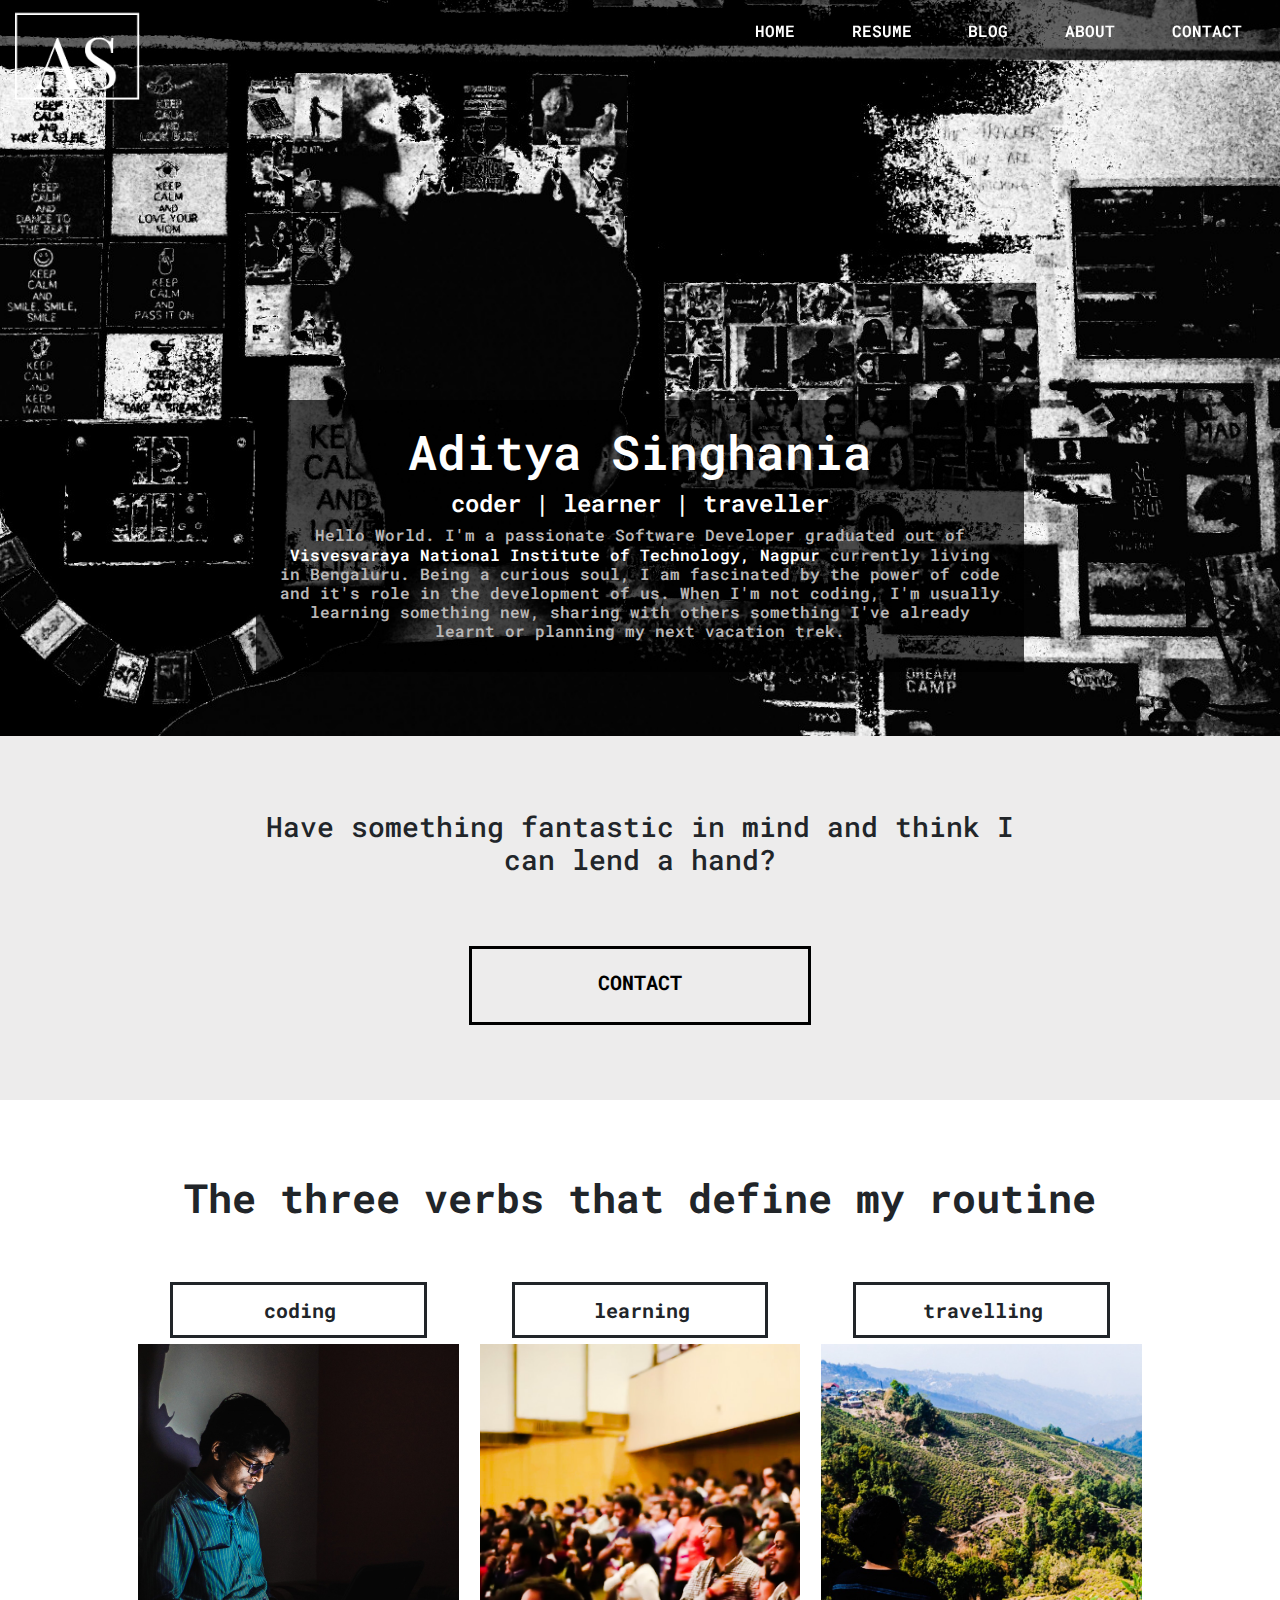
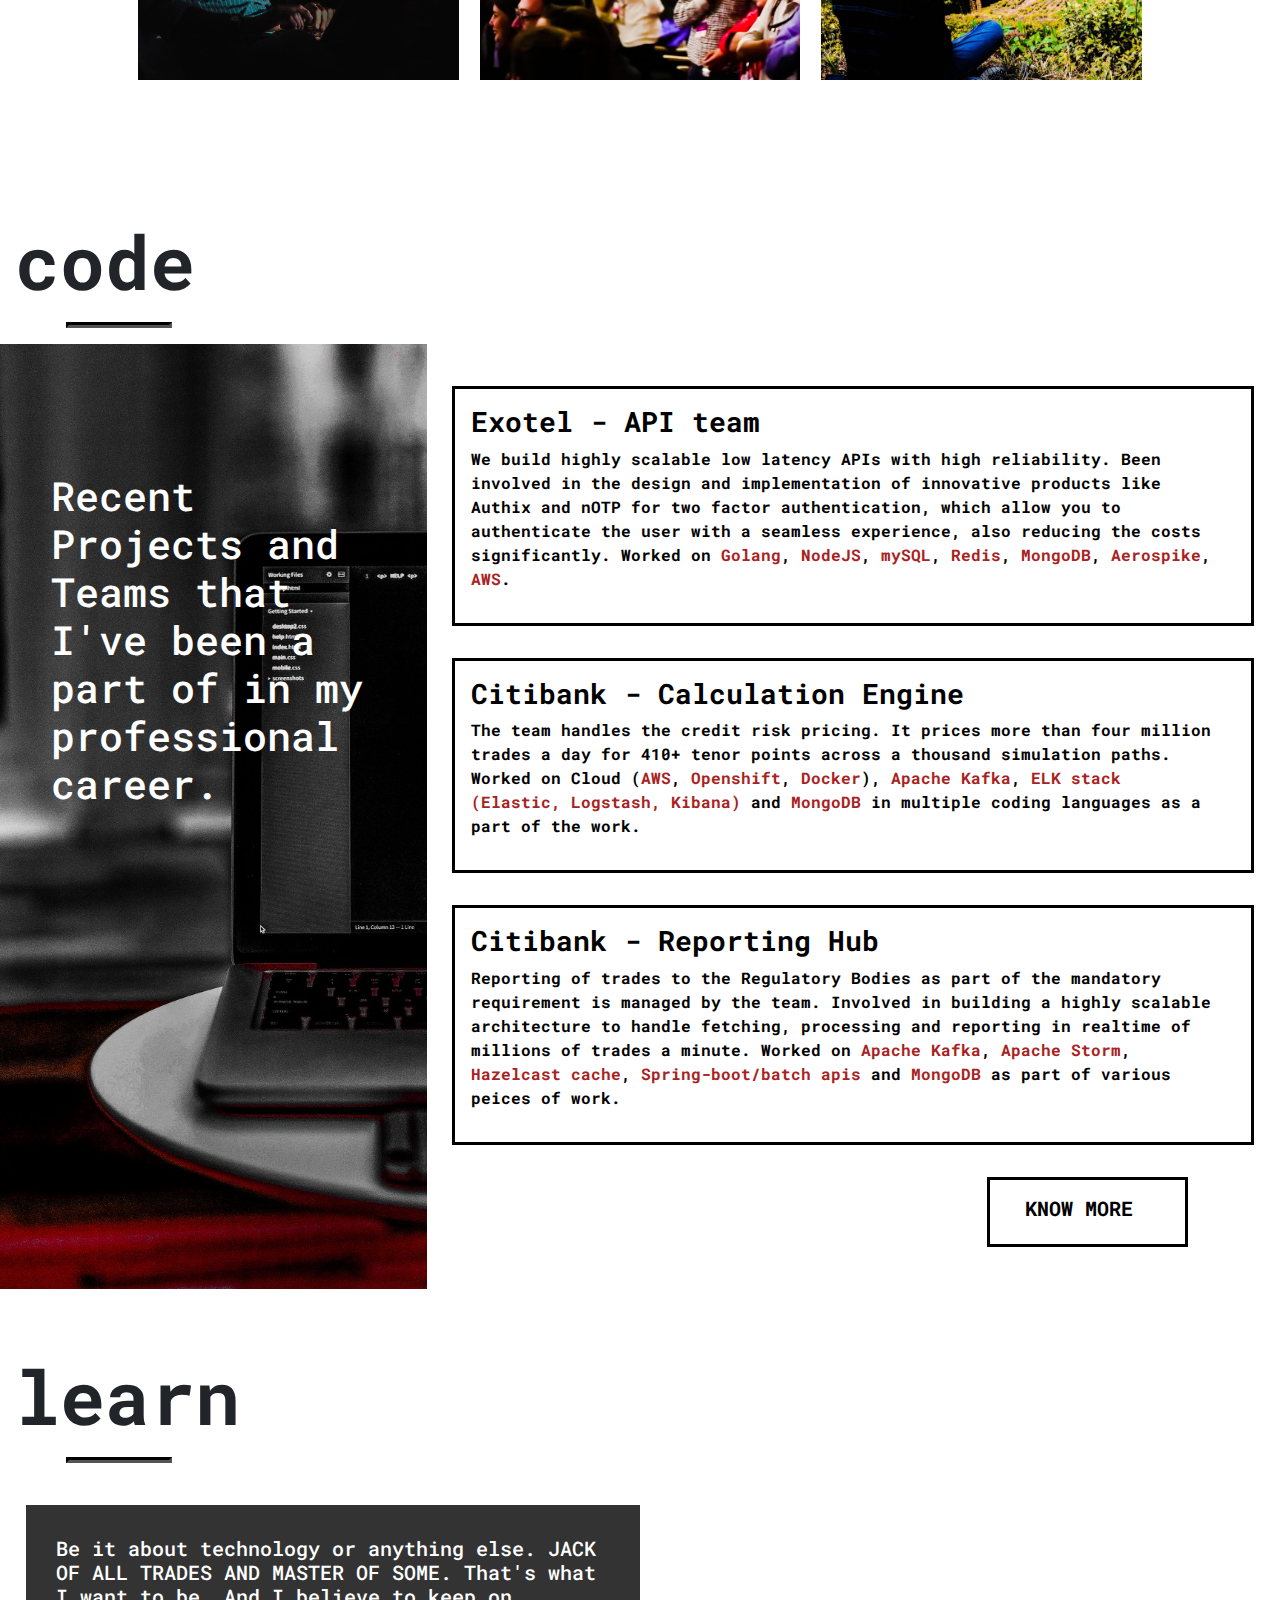
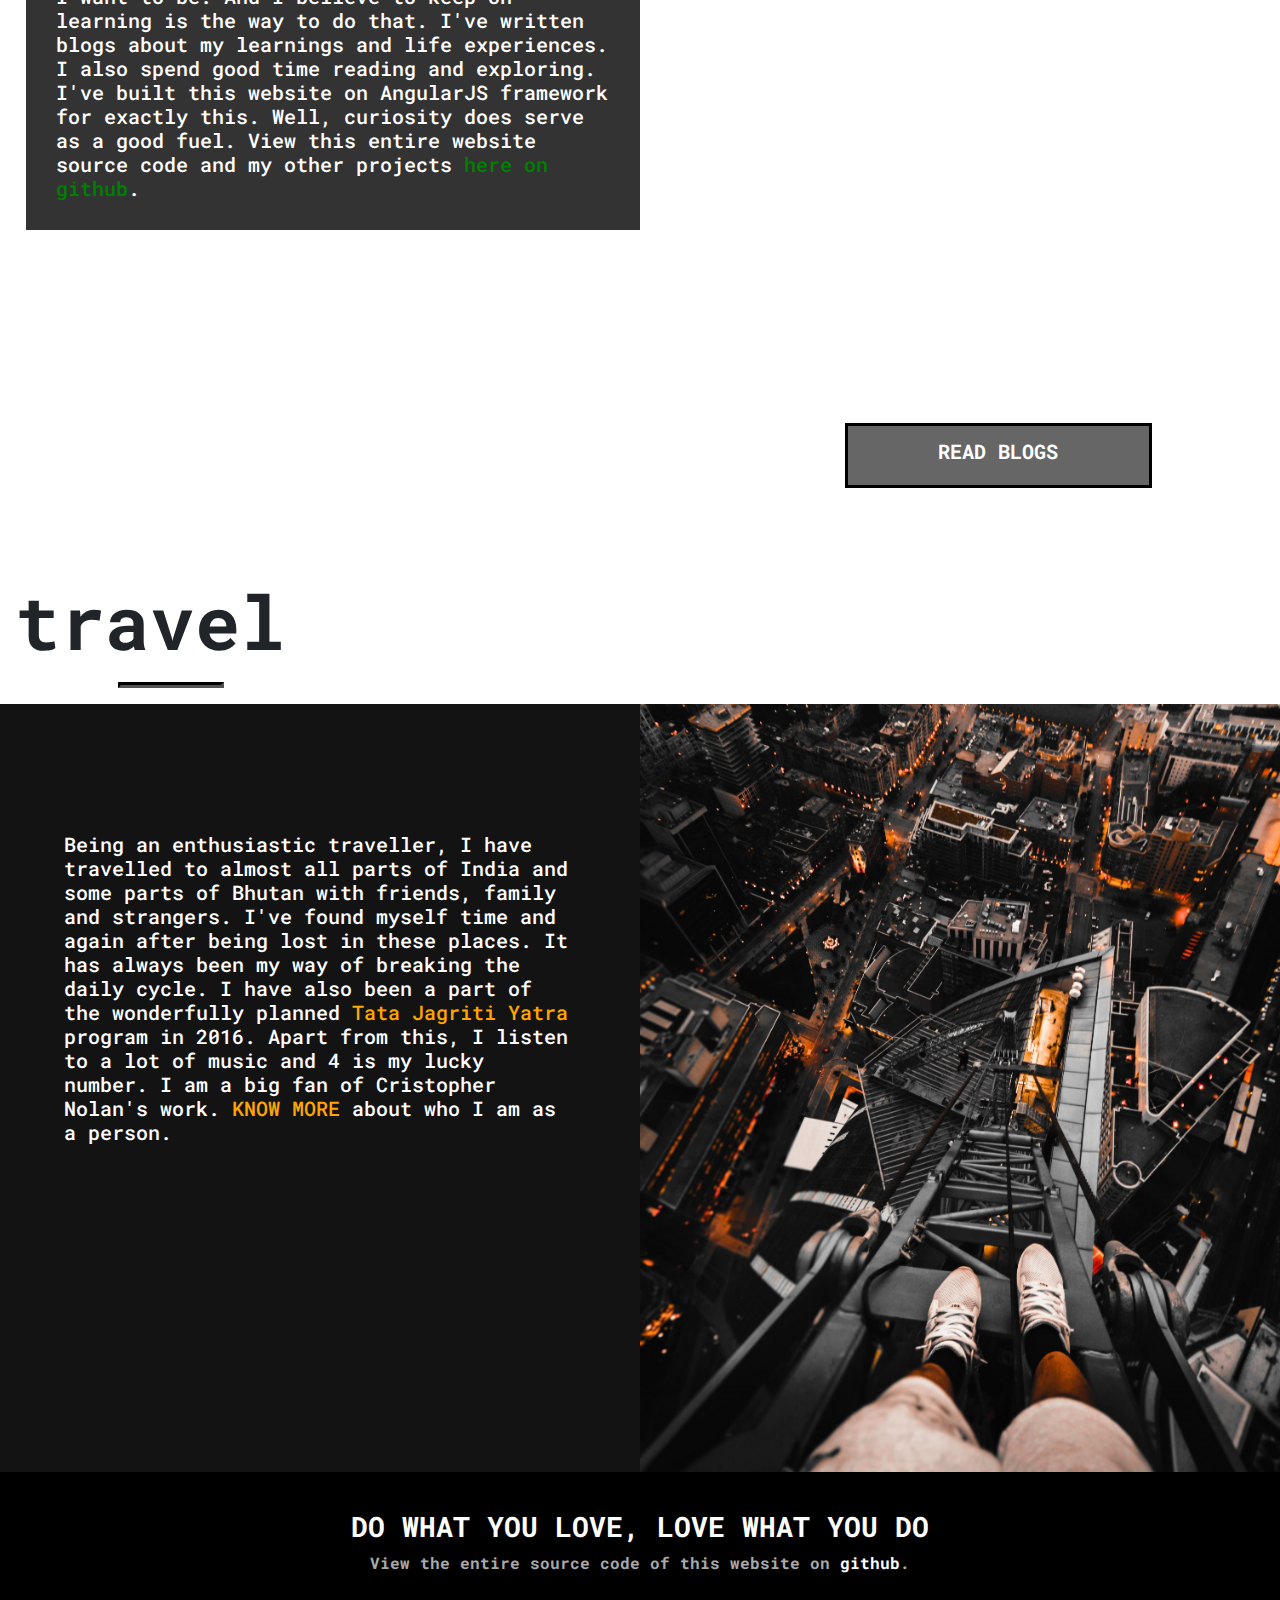
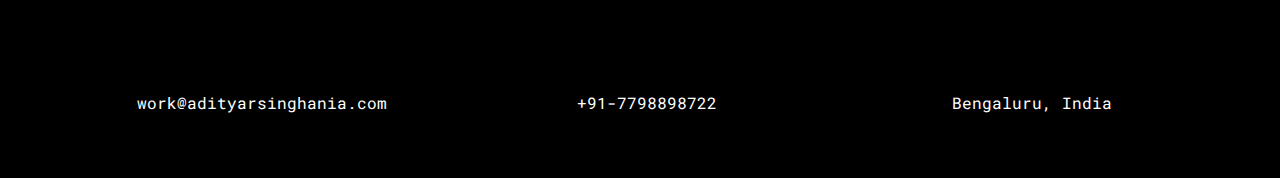
==== index.html @ 37e4a7ba "[website] edit: change base-href of website" ====
<!doctype html>
<html lang="en">

<head>
    <!-- Global site tag (gtag.js) - Google Analytics -->
    <script async src="https://www.googletagmanager.com/gtag/js?id=UA-128078547-1"></script>
    <script>
        window.dataLayer = window.dataLayer || [];

        function gtag() {
            dataLayer.push(arguments);
        }
        gtag('js', new Date());

        gtag('config', 'UA-128078547-1');
    </script>

    <meta charset="utf-8">
    <title>Aditya Singhania</title>
    <base href="/">
    <!--Setting up bar-->
    <link rel="icon" type="image/x-icon" href="assets/img/favicon.png">
    <title>AS - Developer</title>

    <!--meta tags for bootstrap-->
    <meta name="google-site-verification" content="QEwc4dP7Z9M4DkNa_YdnDAEjbkZ--C0EfdFJWgWgsRQ" />
    <meta name="viewport" content="width=device-width, initial-scale=1, shrink-to-fit=no">

    <!--Imports required for google fonts and fontawesome icons-->
    <link href="https://fonts.googleapis.com/css?family=Roboto+Mono|Special+Elite" rel="stylesheet">
    <link rel="stylesheet" href="https://use.fontawesome.com/releases/v5.3.1/css/all.css" integrity="sha384-mzrmE5qonljUremFsqc01SB46JvROS7bZs3IO2EmfFsd15uHvIt+Y8vEf7N7fWAU" crossorigin="anonymous">
<link rel="stylesheet" href="styles.8294b84847c5c6aac15a.css"></head>

<body>
    <app-root></app-root>

    <!--Google maps-->
    <!--<script async defer src="https://maps.googleapis.com/maps/api/js?key=YOUR_API_KEY&callback=initMap"></script>-->

    <script src="https://code.jquery.com/jquery-3.2.1.slim.min.js"></script>
    <script src="https://cdnjs.cloudflare.com/ajax/libs/popper.js/1.12.9/umd/popper.min.js"></script>
    <script src="https://maxcdn.bootstrapcdn.com/bootstrap/4.0.0/js/bootstrap.min.js"></script>

<script type="text/javascript" src="runtime.06daa30a2963fa413676.js"></script><script type="text/javascript" src="polyfills.38cfeb63b91a963d9fbf.js"></script><script type="text/javascript" src="main.be46e7514c92d44ed4ae.js"></script></body>

</html>
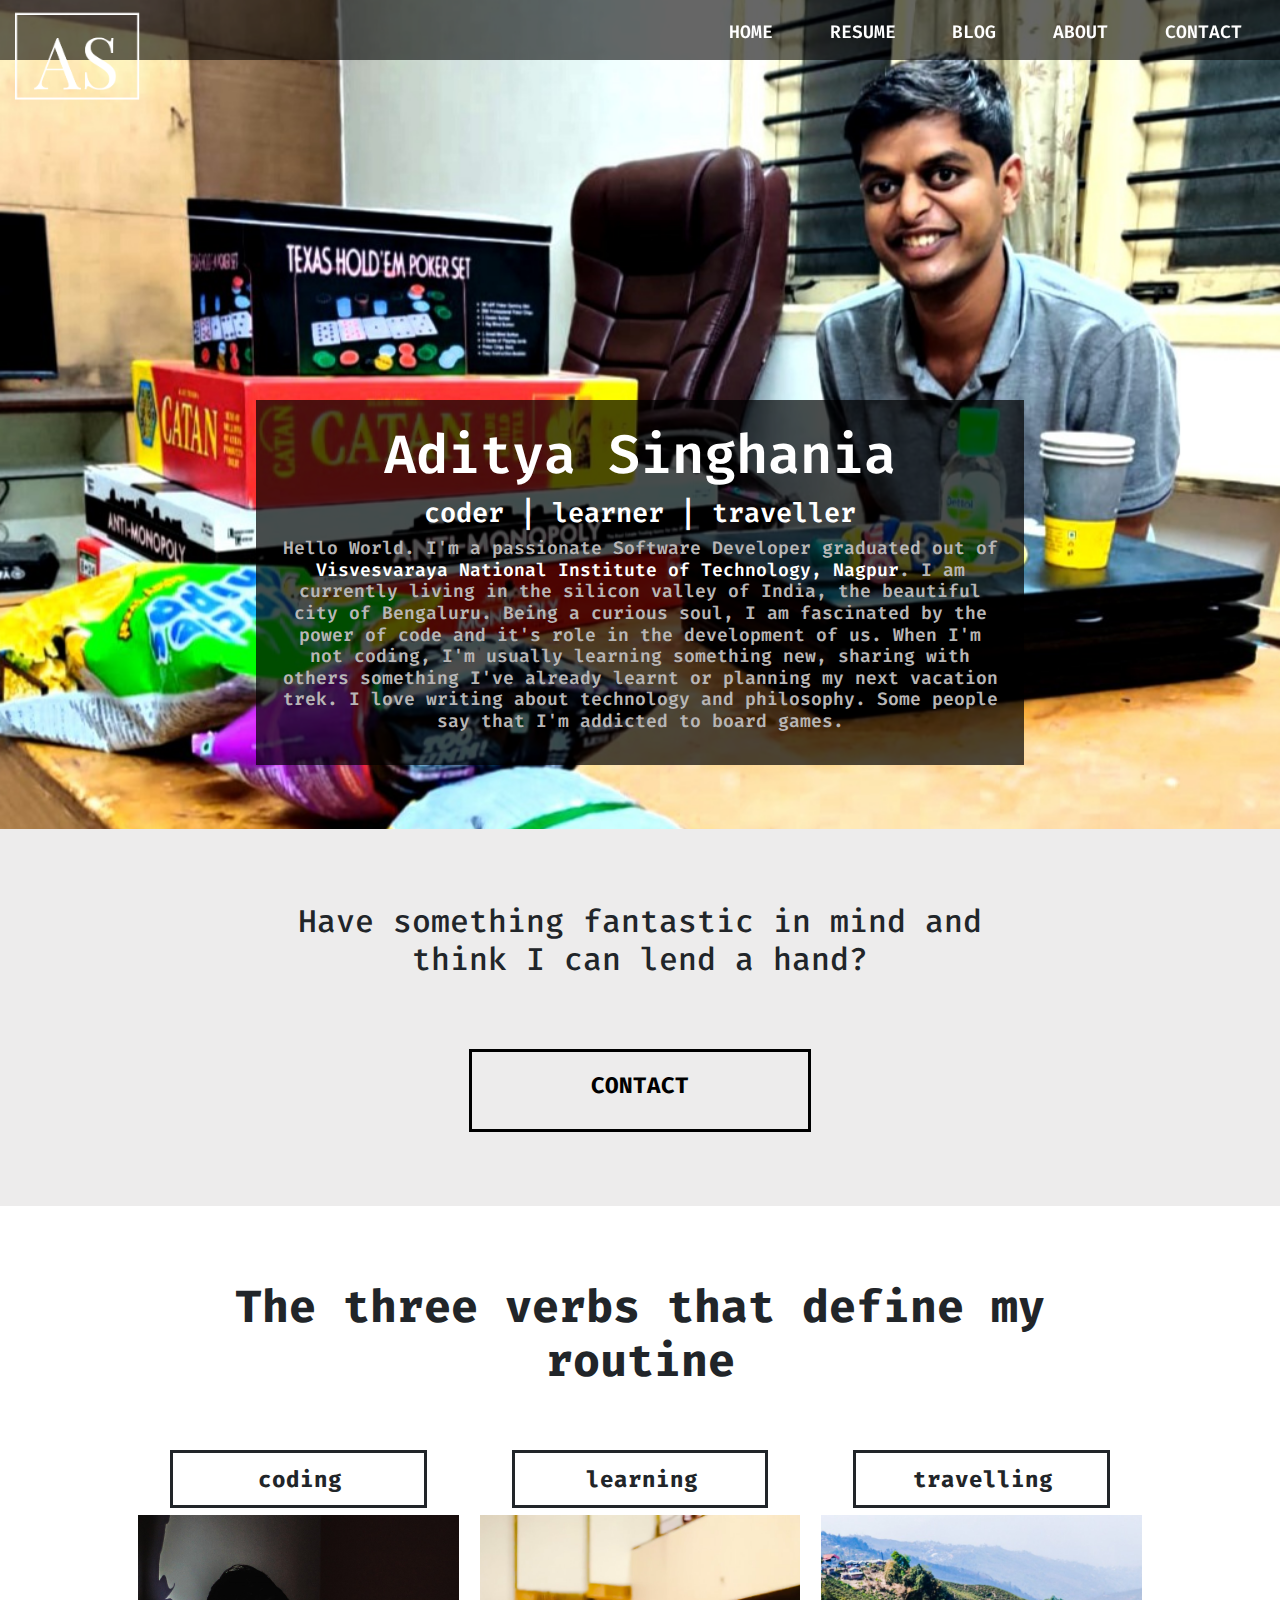
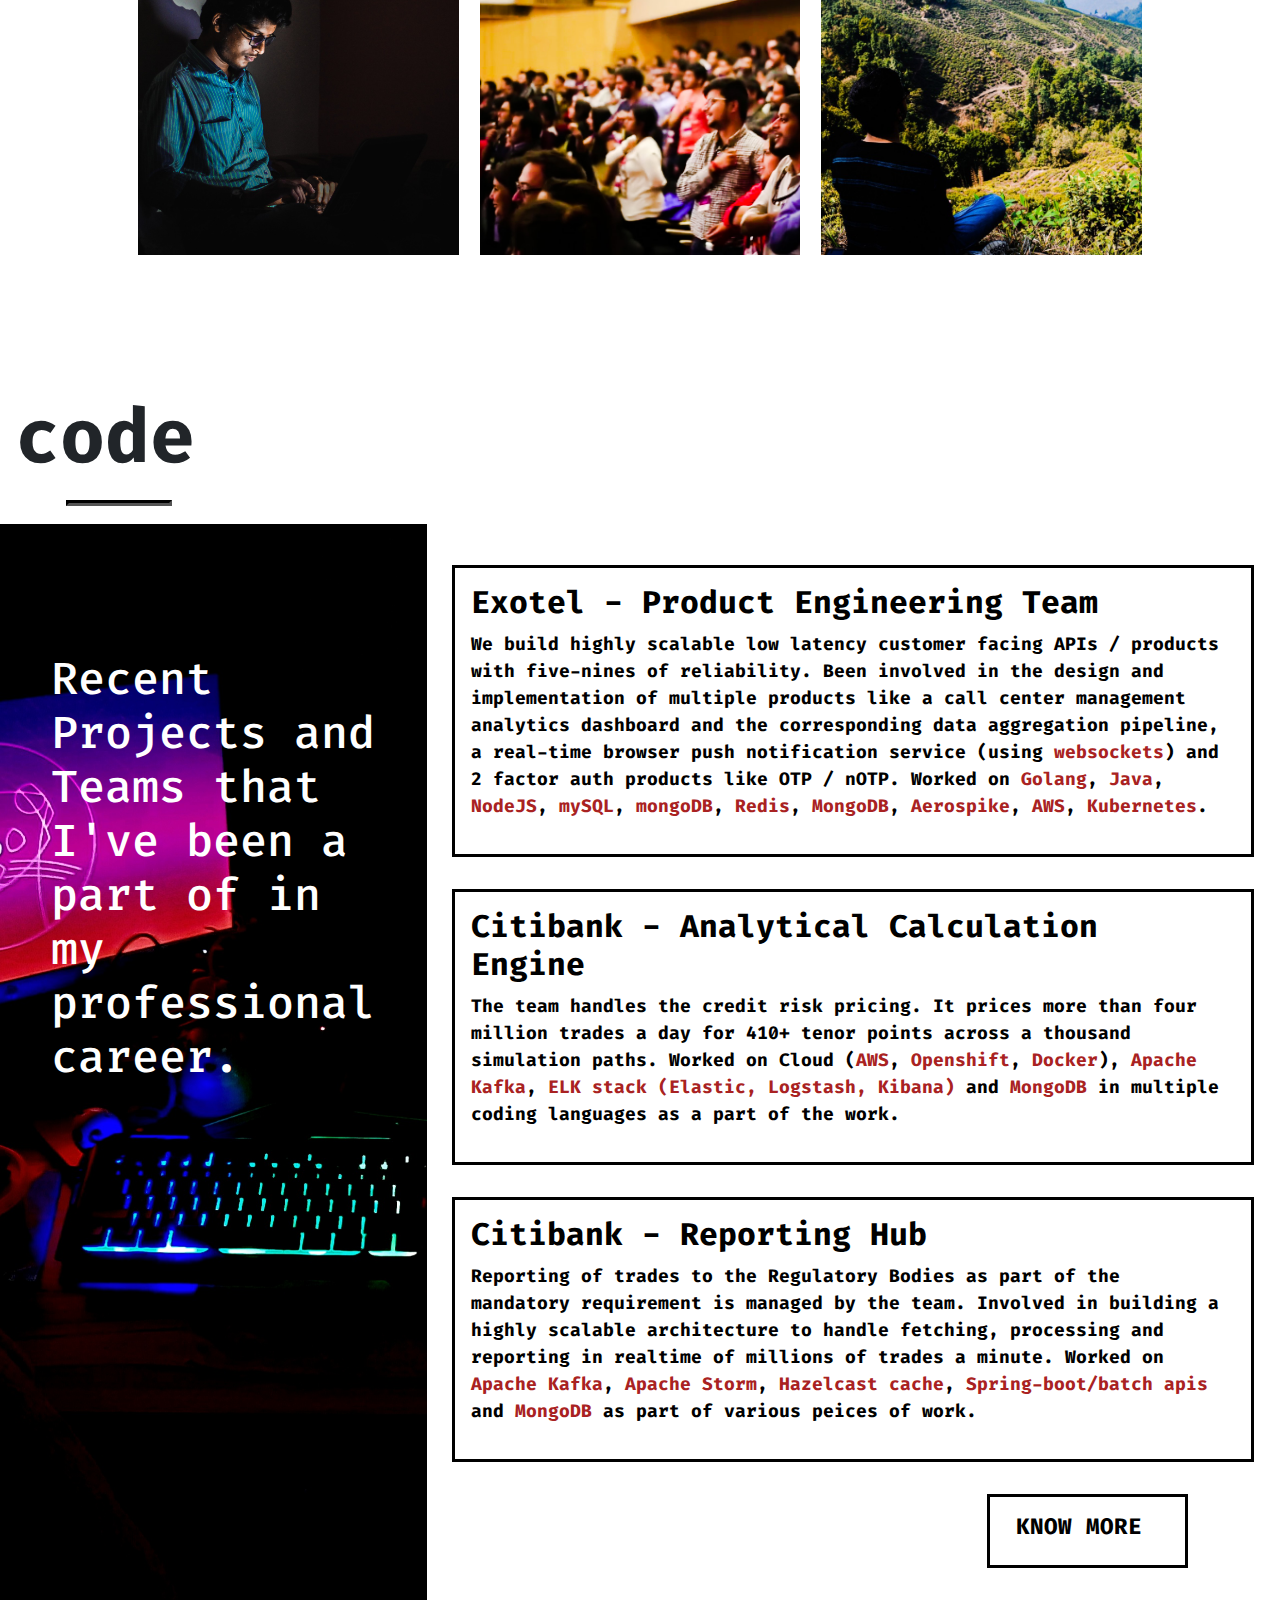
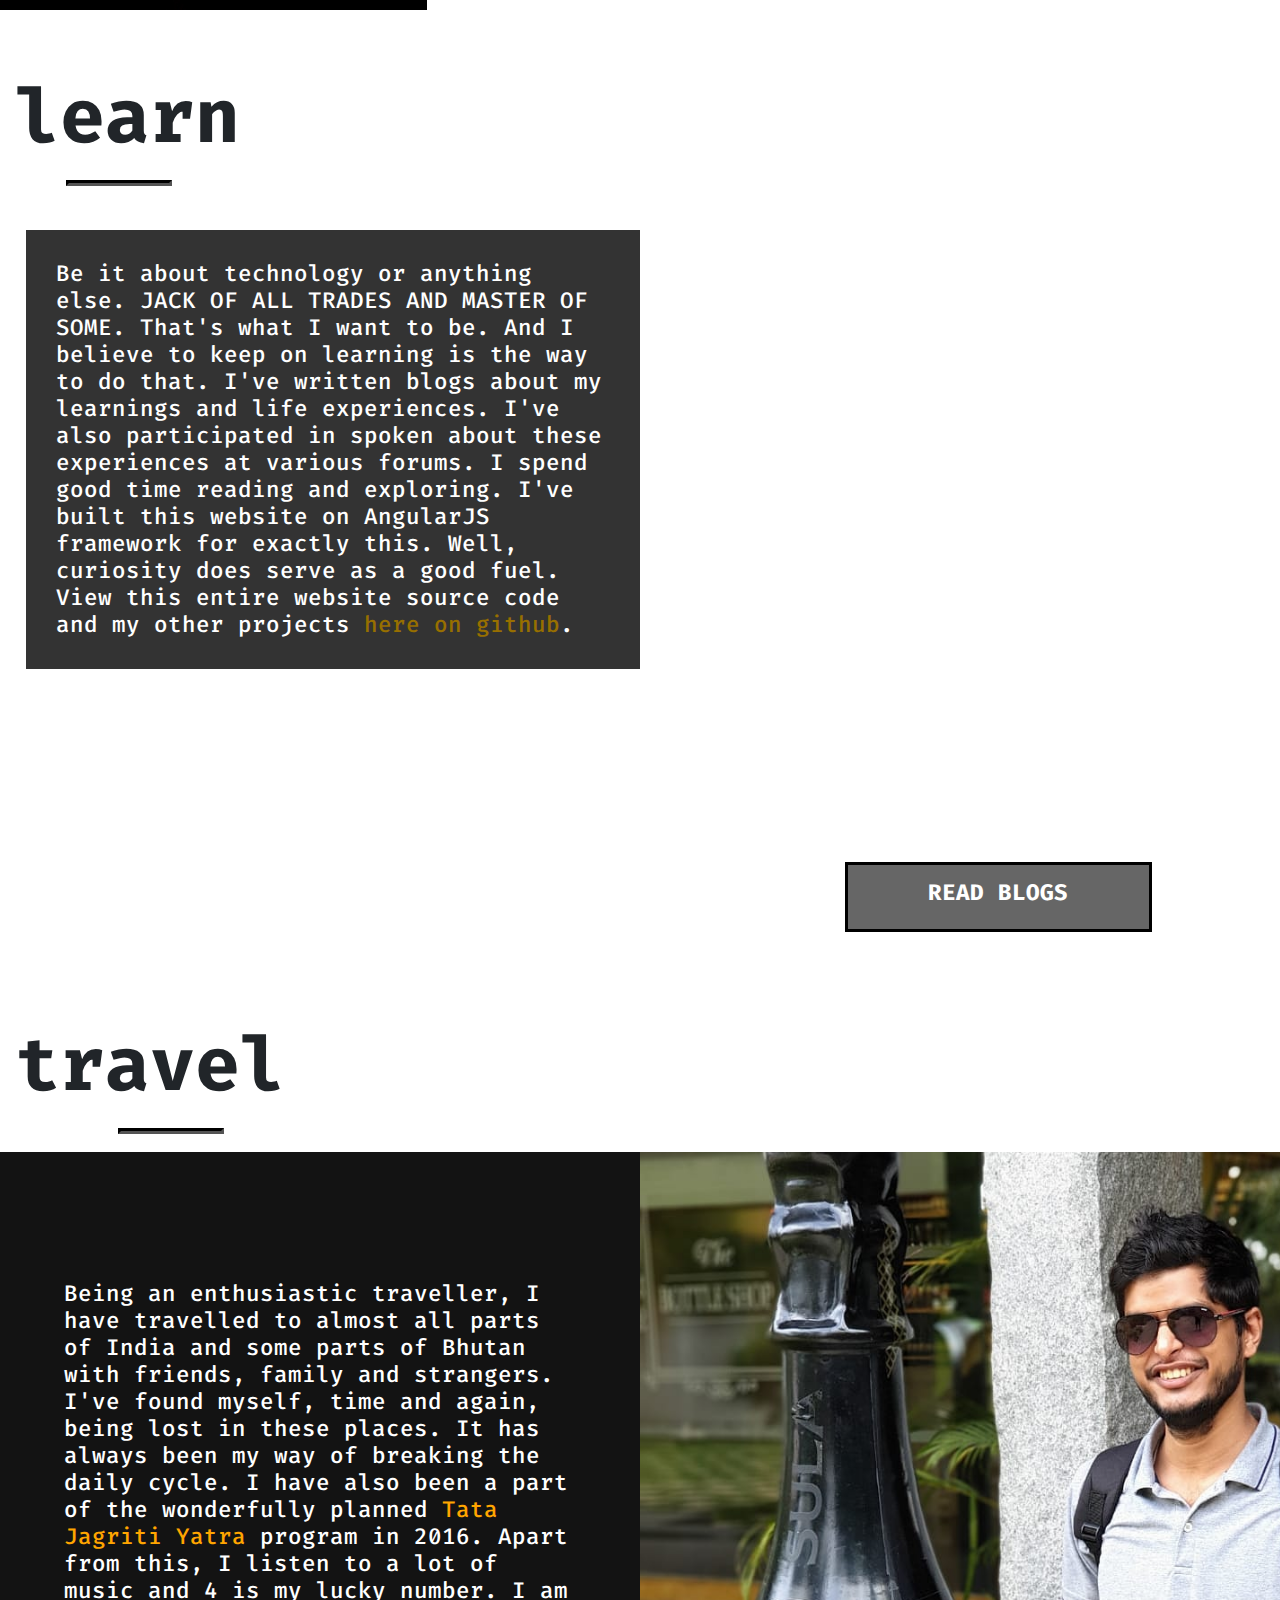
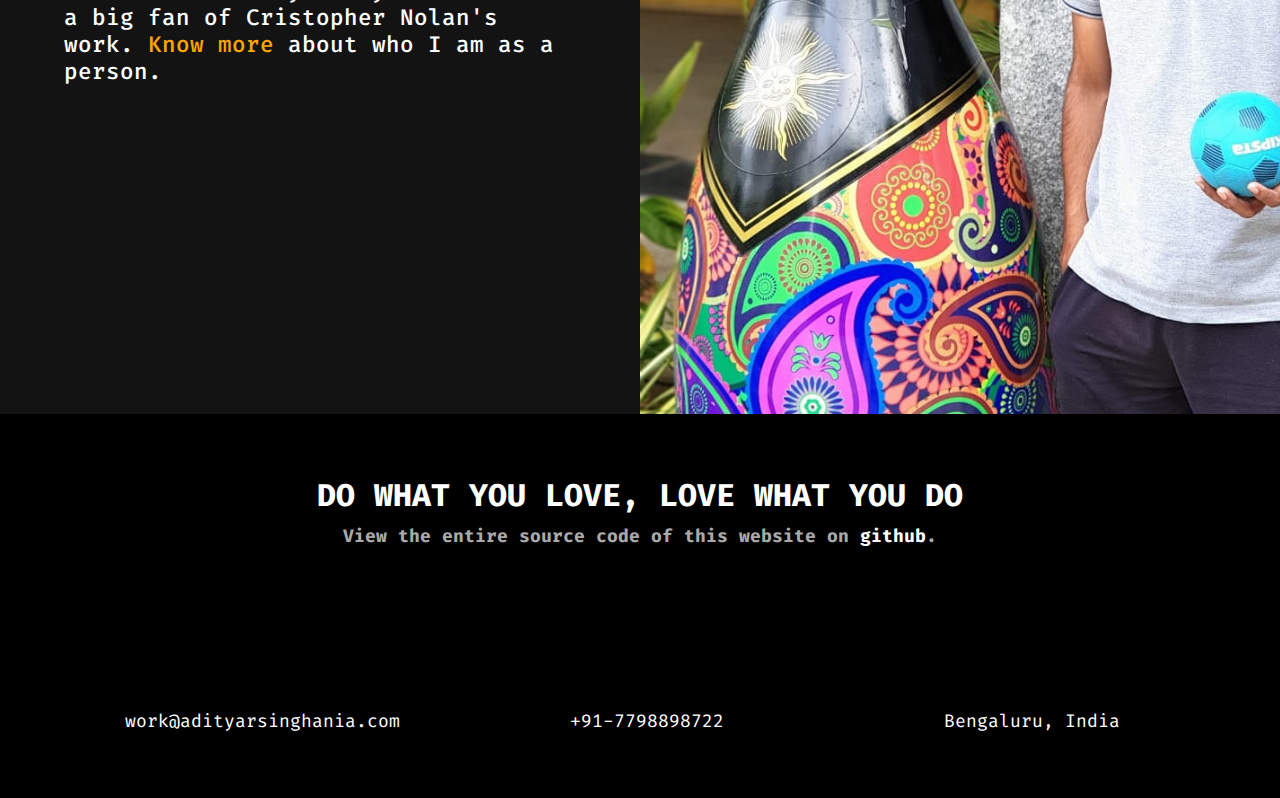
==== commit d5260745: "[feature/resume] edit : updated the theme" ====
--- a/index.html
+++ b/index.html
@@ -18,6 +18,7 @@
     <meta charset="utf-8">
     <title>Aditya Singhania</title>
     <base href="/">
+
     <!--Setting up bar-->
     <link rel="icon" type="image/x-icon" href="assets/img/favicon.png">
     <title>AS - Developer</title>
@@ -27,9 +28,10 @@
     <meta name="viewport" content="width=device-width, initial-scale=1, shrink-to-fit=no">
 
     <!--Imports required for google fonts and fontawesome icons-->
-    <link href="https://fonts.googleapis.com/css?family=Roboto+Mono|Special+Elite" rel="stylesheet">
+    <!--<link href="https://fonts.googleapis.com/css?family=Fira+Code|Roboto+Mono|Special+Elite" rel="stylesheet">-->
+    <link href="https://fonts.googleapis.com/css2?family=Fira+Code:wght@500&display=swap" rel="stylesheet">
     <link rel="stylesheet" href="https://use.fontawesome.com/releases/v5.3.1/css/all.css" integrity="sha384-mzrmE5qonljUremFsqc01SB46JvROS7bZs3IO2EmfFsd15uHvIt+Y8vEf7N7fWAU" crossorigin="anonymous">
-<link rel="stylesheet" href="styles.8294b84847c5c6aac15a.css"></head>
+<link rel="stylesheet" href="styles.7d86e76aa4e8e759973c.css"></head>
 
 <body>
     <app-root></app-root>
@@ -41,6 +43,6 @@
     <script src="https://cdnjs.cloudflare.com/ajax/libs/popper.js/1.12.9/umd/popper.min.js"></script>
     <script src="https://maxcdn.bootstrapcdn.com/bootstrap/4.0.0/js/bootstrap.min.js"></script>
 
-<script type="text/javascript" src="runtime.06daa30a2963fa413676.js"></script><script type="text/javascript" src="polyfills.38cfeb63b91a963d9fbf.js"></script><script type="text/javascript" src="main.be46e7514c92d44ed4ae.js"></script></body>
+<script type="text/javascript" src="runtime.06daa30a2963fa413676.js"></script><script type="text/javascript" src="polyfills.f6ae3e8b63939c618130.js"></script><script type="text/javascript" src="main.52f86320b6823f289d46.js"></script></body>
 
 </html>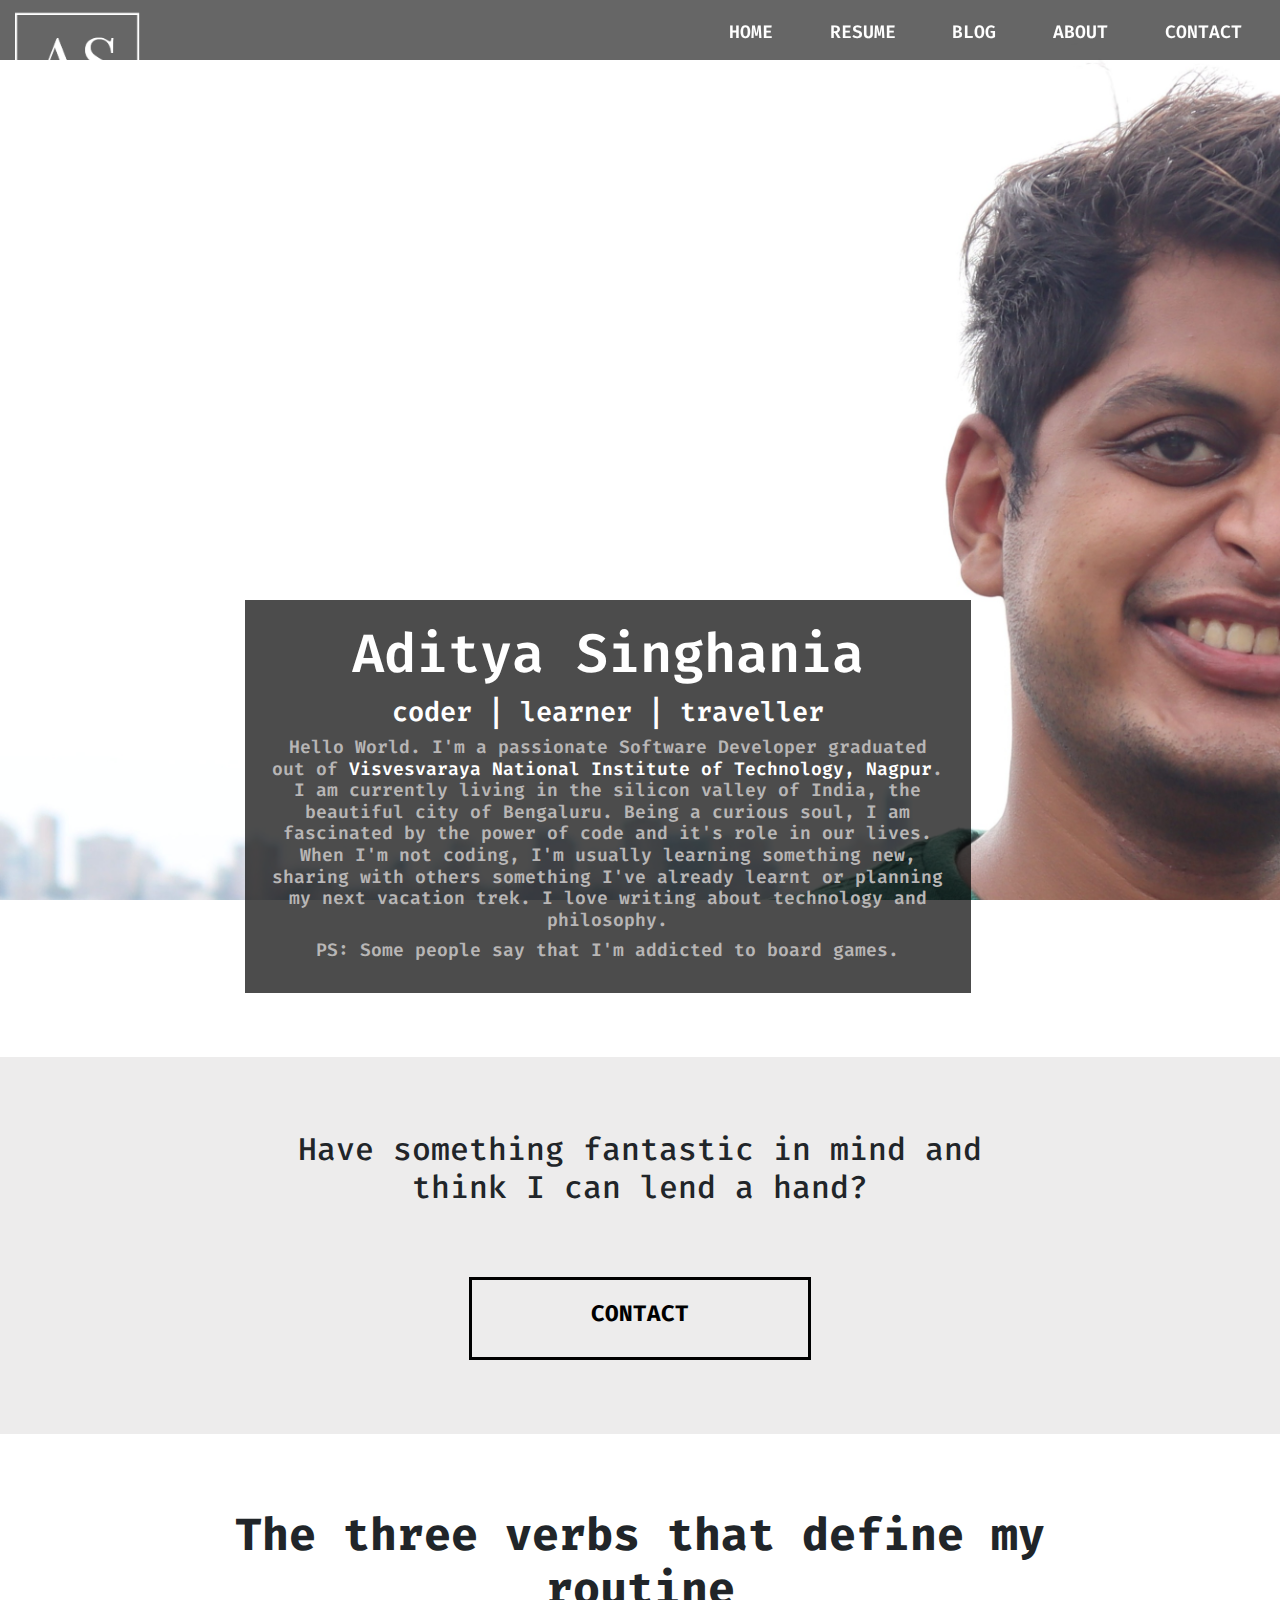
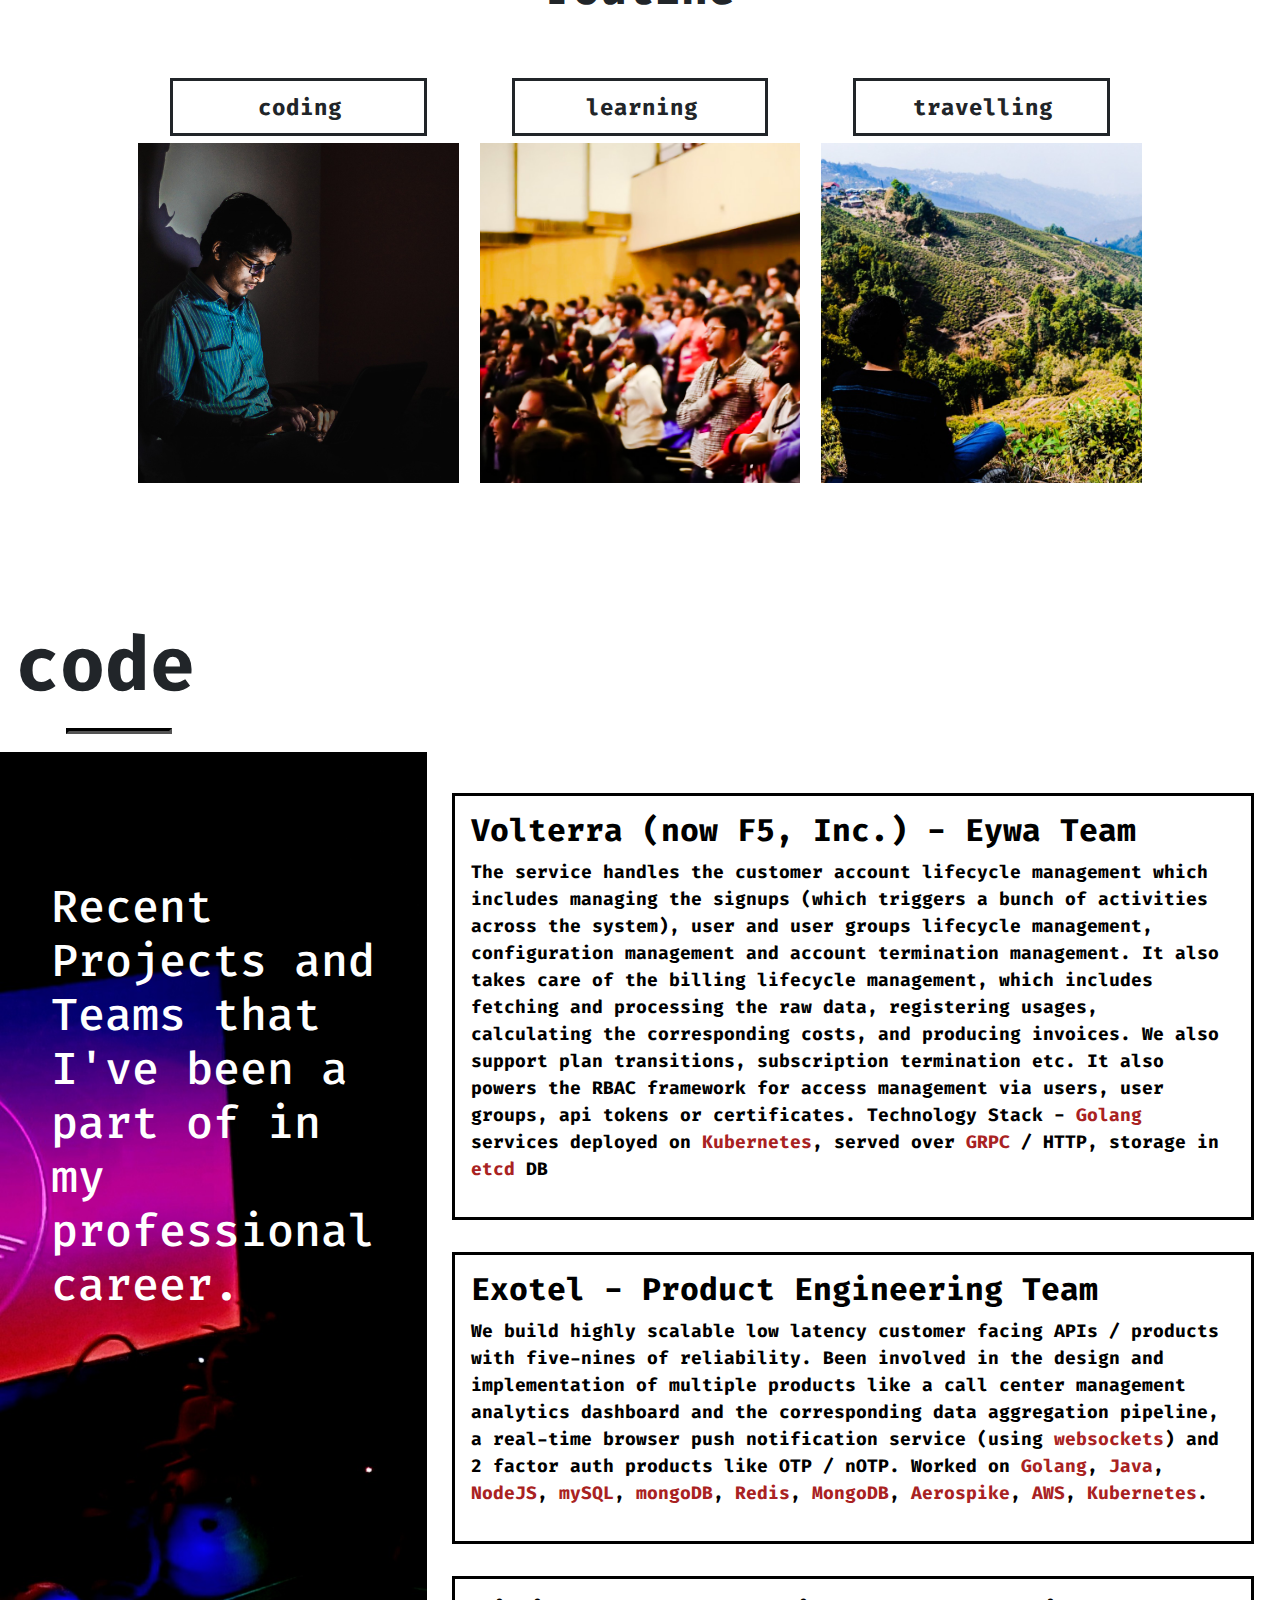
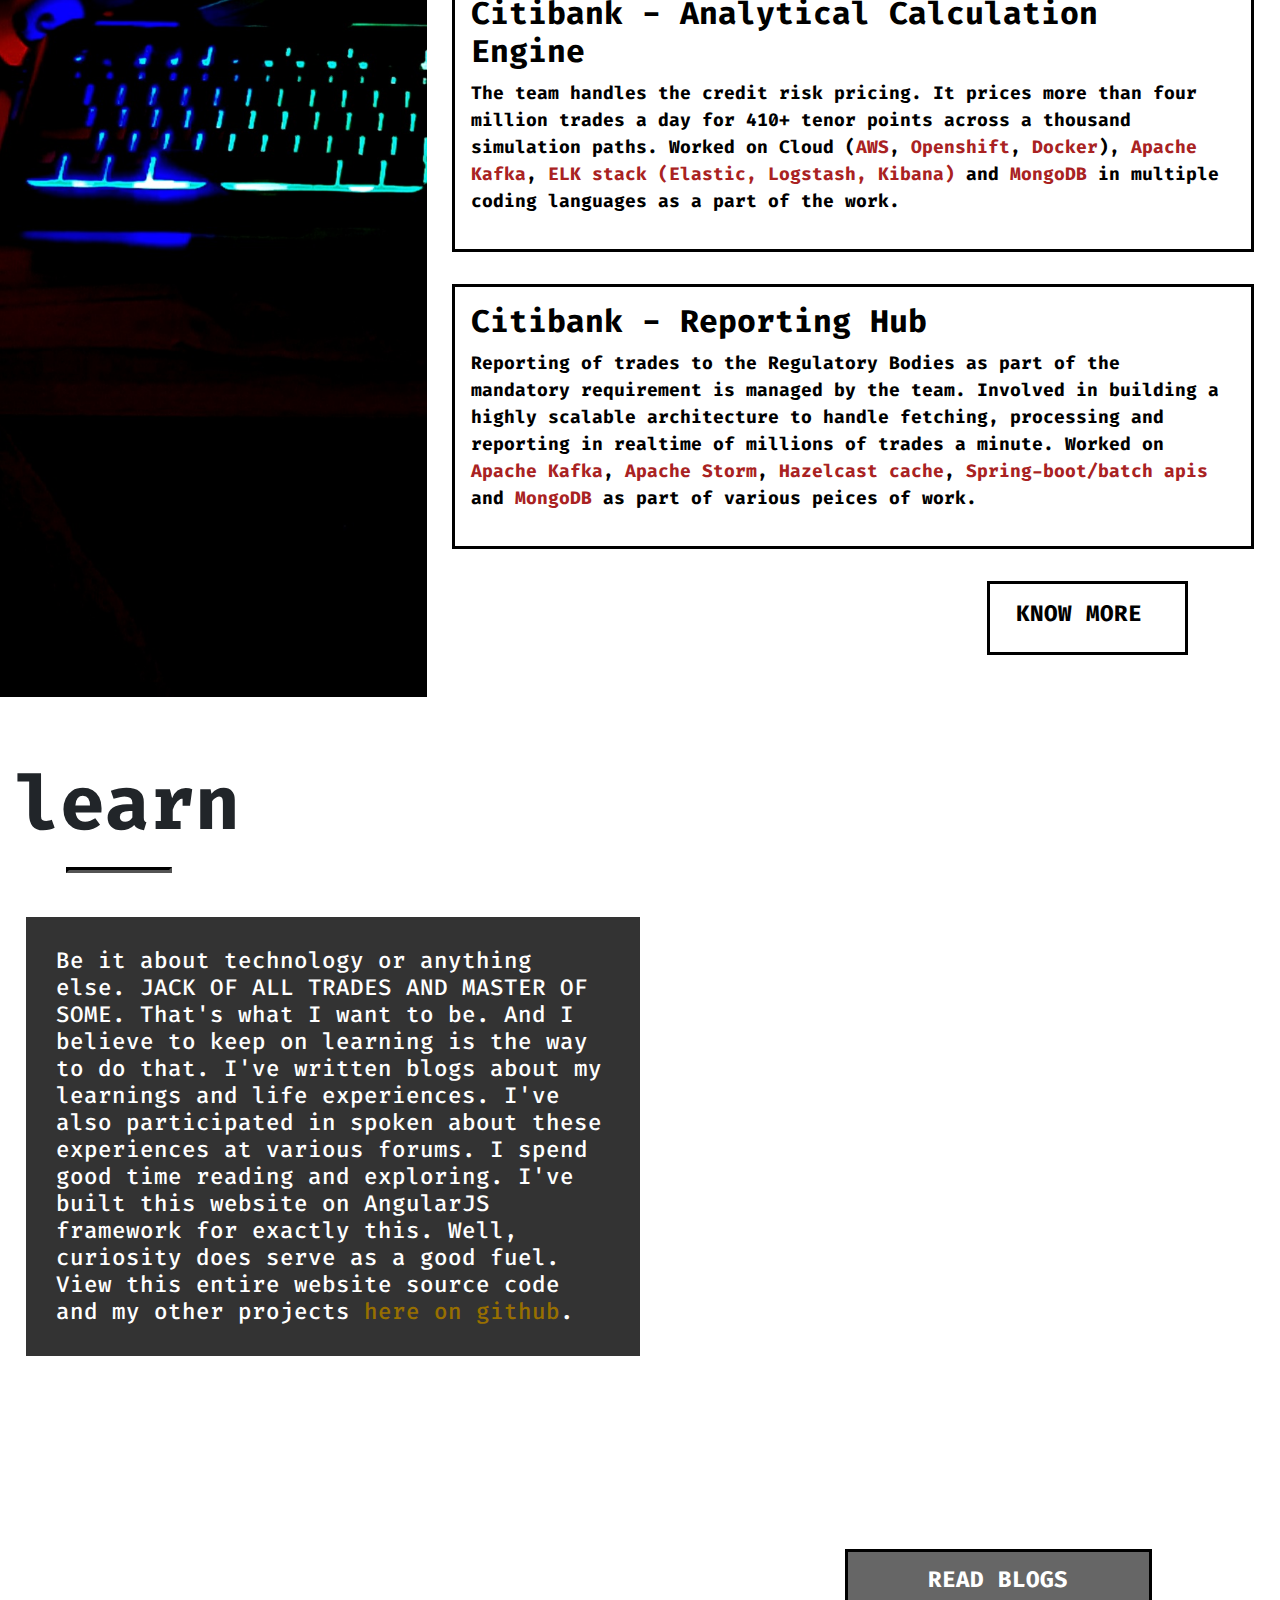
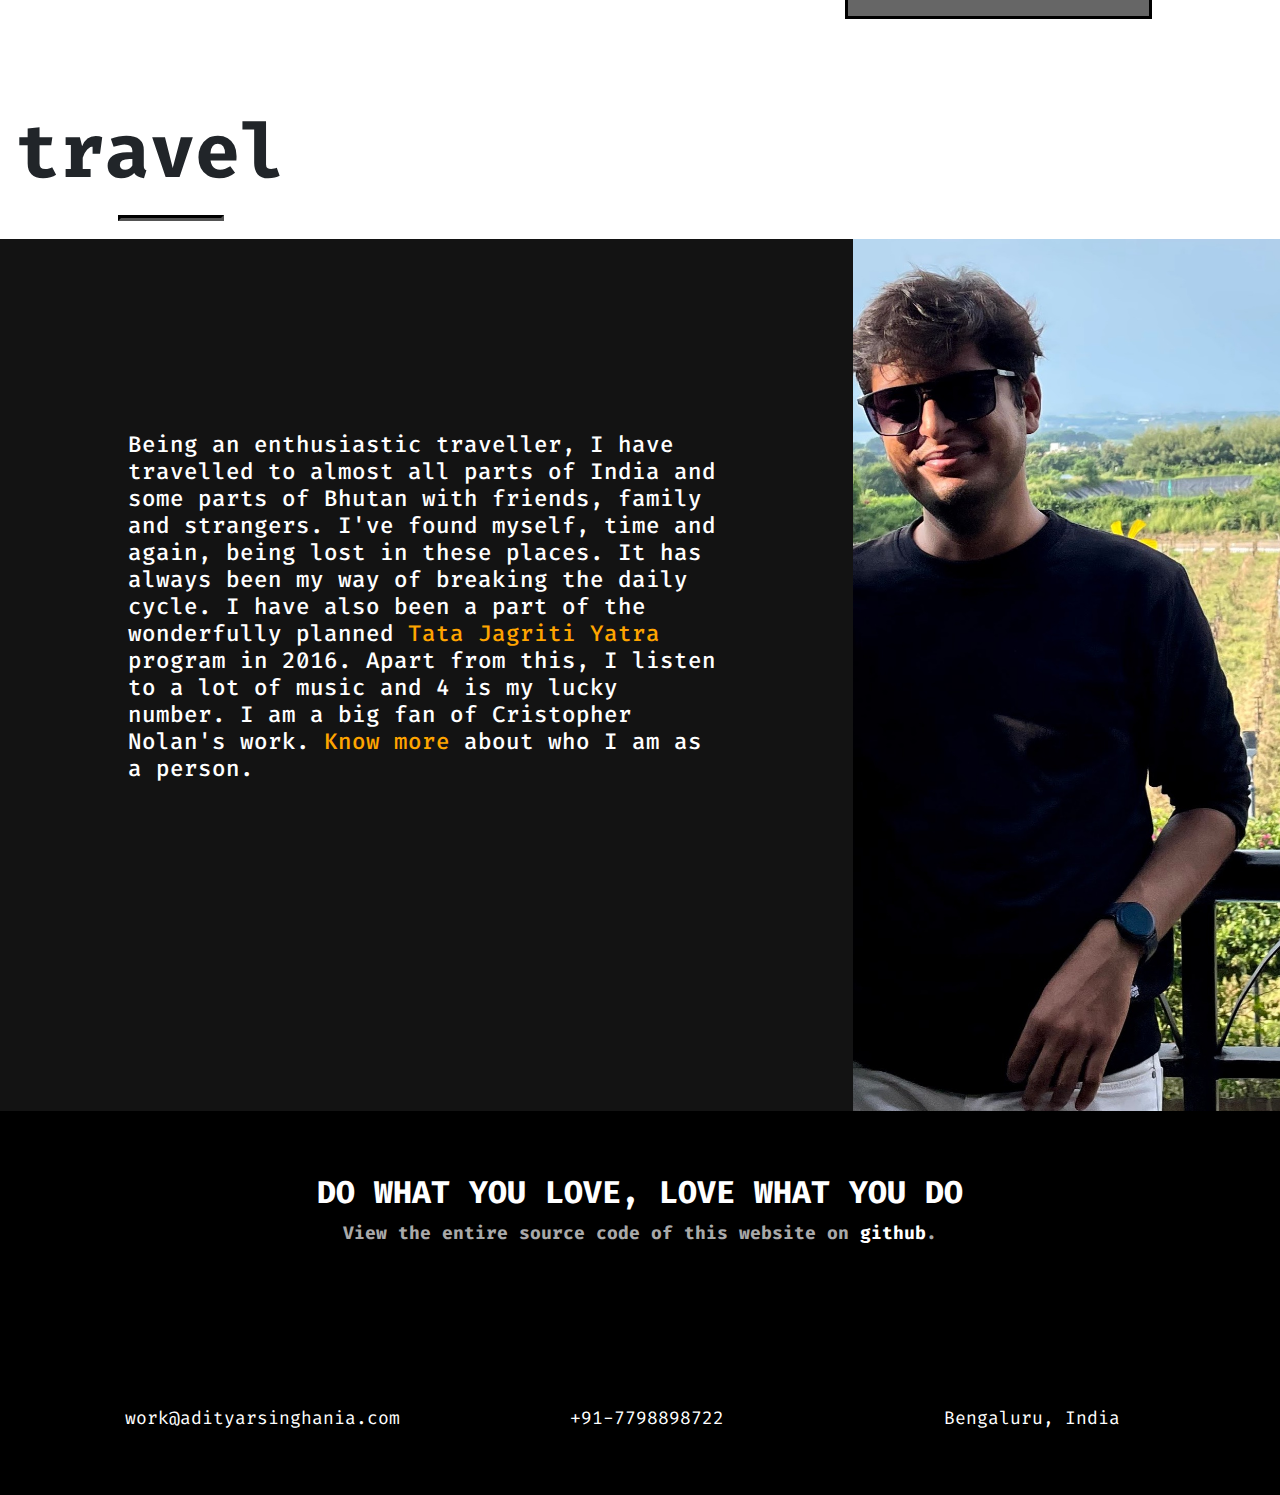
==== commit 3598bf72: "add volterra updates" ====
--- a/index.html
+++ b/index.html
@@ -29,6 +29,7 @@
 
     <!--Imports required for google fonts and fontawesome icons-->
     <!--<link href="https://fonts.googleapis.com/css?family=Fira+Code|Roboto+Mono|Special+Elite" rel="stylesheet">-->
+    <link href="https://fonts.googleapis.com/css2?family=David+Libre:wght@500&display=swap" rel="stylesheet">
     <link href="https://fonts.googleapis.com/css2?family=Fira+Code:wght@500&display=swap" rel="stylesheet">
     <link rel="stylesheet" href="https://use.fontawesome.com/releases/v5.3.1/css/all.css" integrity="sha384-mzrmE5qonljUremFsqc01SB46JvROS7bZs3IO2EmfFsd15uHvIt+Y8vEf7N7fWAU" crossorigin="anonymous">
 <link rel="stylesheet" href="styles.7d86e76aa4e8e759973c.css"></head>
@@ -43,6 +44,6 @@
     <script src="https://cdnjs.cloudflare.com/ajax/libs/popper.js/1.12.9/umd/popper.min.js"></script>
     <script src="https://maxcdn.bootstrapcdn.com/bootstrap/4.0.0/js/bootstrap.min.js"></script>
 
-<script type="text/javascript" src="runtime.06daa30a2963fa413676.js"></script><script type="text/javascript" src="polyfills.f6ae3e8b63939c618130.js"></script><script type="text/javascript" src="main.52f86320b6823f289d46.js"></script></body>
+<script type="text/javascript" src="runtime.06daa30a2963fa413676.js"></script><script type="text/javascript" src="polyfills.38cfeb63b91a963d9fbf.js"></script><script type="text/javascript" src="main.4c56e3dd485209eb3e32.js"></script></body>
 
 </html>